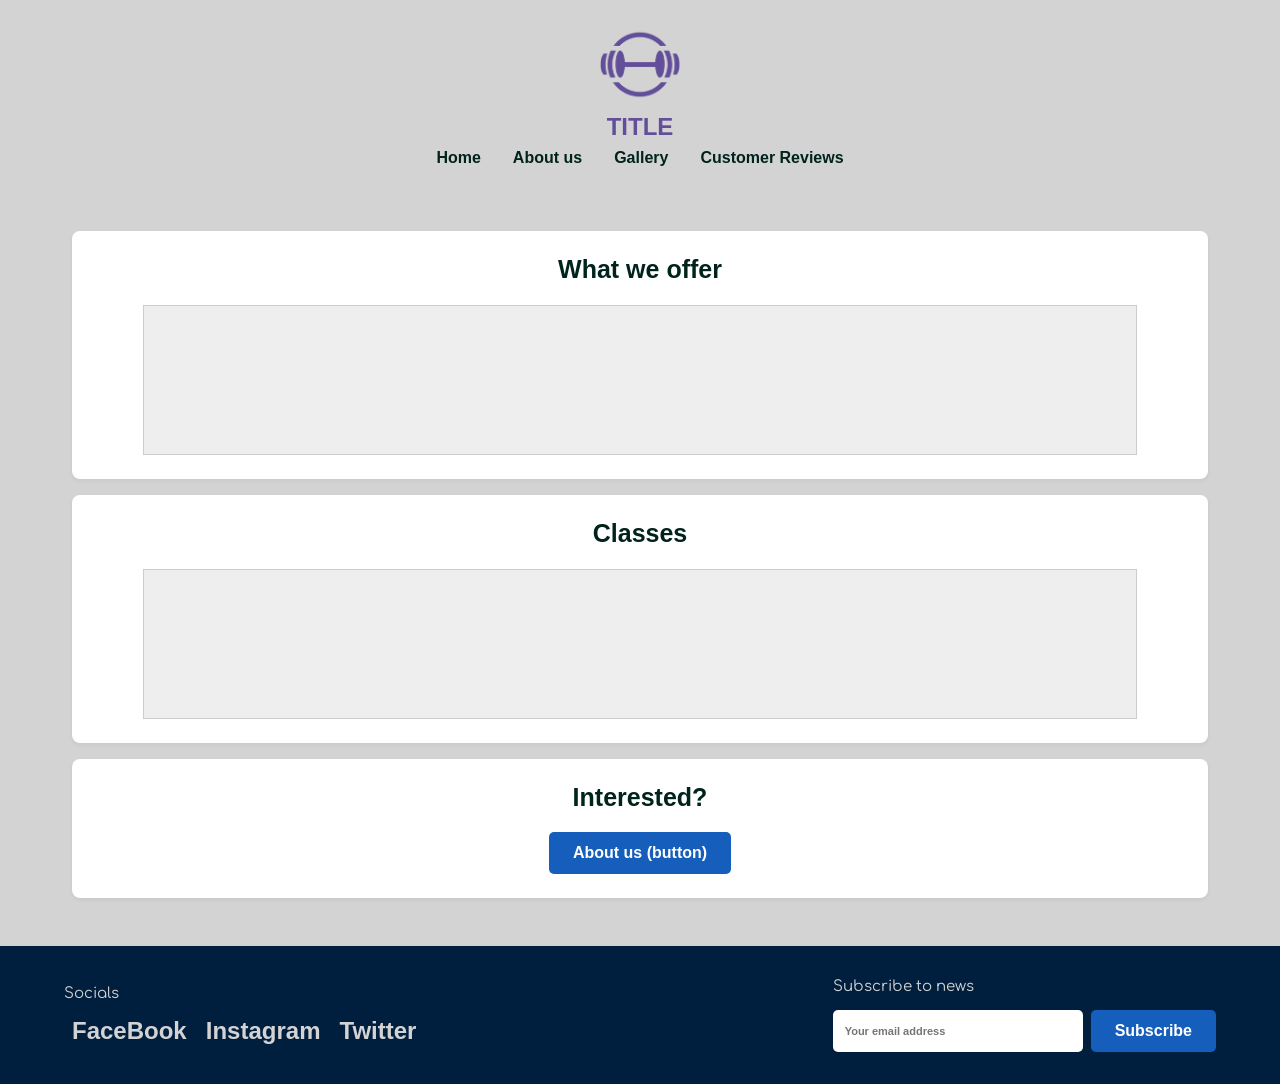
==== index.html @ 9955fe73 "-- My First Save --" ====
<!DOCTYPE html>
<html lang="en">

<head>
  <meta charset="UTF-8">
  <meta name="viewport" content="width=device-width, initial-scale=1.0">
  <title>Home Page</title>
  <meta name="description" content="Want to get fit? We have the best gyms in the United States. We have tons of machines to choose from to hit every single muscle group you could think of. Cardio? we got you here. A wide selection of classes to get in fit as well!">
  <link rel="icon" href="images/Logo.png" type="image/x-icon">
  <link rel="stylesheet" href="styles.css">
</head>

<body>
  <header>
    <div class="logo">
      <img src="images/Logo.png" alt="Logo">
    </div>
    <h1>TITLE</h1>
    
    <button class="mobile-nav-toggle" aria-controls="primary-navigation" aria-expanded="false">
      <span class="sr-only">Menu</span>
      <i class="fas fa-bars" aria-hidden="true"></i>
    </button>

    <nav>
      <ul id="primary-navigation" class="navigation-links desktop-nav">
        <li><a href="index.html">Home</a></li>
        <li><a href="about.html">About us</a></li>
        <li><a href="gallery.html">Gallery</a></li>
        <li><a href="reviews.html">Customer Reviews</a></li>
      </ul>

      <ul class="navigation-links mobile-nav">
        <li><a href="index.html">Home</a></li>
        <li><a href="about.html">About us</a></li>
        <li><a href="gallery.html">Gallery</a></li>
        <li><a href="reviews.html">Customer Reviews</a></li>
      </ul>
    </nav>
  </header>

  <main>
    <section class="offer">
      <h2>What we offer</h2>
      <div class="placeholder-box" style="width: 90%; height: 150px; background: #eee; border: 1px solid #ccc; margin: auto;"></div>
    </section>

    <section class="classes">
      <h2>Classes</h2>
      <div class="placeholder-box" style="width: 90%; height: 150px; background: #eee; border: 1px solid #ccc; margin: auto;"></div>
    </section>

    <section class="interested">
      <h2>Interested?</h2>
      <button type="button">About us (button)</button>
    </section>
  </main>

  <footer>
    <div class="socials">
      <h3>Socials</h3>
      <a href="#" aria-label="Facebook">FaceBook</a>
      <a href="#" aria-label="Instagram">Instagram</a>
      <a href="#" aria-label="Twitter">Twitter</a>
    </div>
    
    <div class="subscribe">
      <h3>Subscribe to news</h3>
      <form class="subscribe-form">
        <label for="email_subscribe" class="sr-only">Email:</label>
        <input type="email" id="email_subscribe" name="email" placeholder="Your email address">
        <button type="submit">Subscribe</button>
      </form>
    </div>
  </footer>

</body>
</html>
---- styles.css ----
/* --------------------
  Global Styles & Mobile-First Defaults
  (This is the base for your mobile layout)
  --------------------
*/

/* Import Google Font */
@import url('https://fonts.googleapis.com/css2?family=Comfortaa&display=swap');

/* Basic setup */
:root {
  /* Updated Color Palette */
  --bg-color: #D3D3D3;          /* Wellness Gray */
  --text-color: #00231C;       /* Detritus Green */
  --title-color: #634E99;       /* Pilates Purple */
  --button-bg: #155EBC;        /* Box Jump Blue */
  --footer-bg: #001F3F;         /* Nourish Navy */
  --footer-text: #D3D3D3;       /* Wellness Gray */
  
  --secondary-color: #ccc;     /* Kept for borders */
  --header-bg: #fff;           /* Kept for header/section contrast */
  --button-text: #fff;         /* Kept for button text */
}

body {
  /* Typography: Body (Calibri Normal 16px) */
  font-family: 'Calibri', 'Trebuchet MS', Arial, sans-serif;
  font-size: 16px;
  font-weight: normal;
  
  margin: 0;
  padding: 0;
  
  /* Color: Background and Text */
  background-color: var(--bg-color);
  color: var(--text-color);
}

/* Set all elements to have intuitive box-sizing */
*,
*::before,
*::after {
  box-sizing: border-box;
}

/* --- Typography --- */
h1, h2, h3, h4, h5, h6 {
  margin-top: 0;
}

/* Typography: Title Large (Arial Bold 30px) */
h1 {
  font-family: Arial, sans-serif;
  font-weight: bold;
  font-size: 30px;
}

/* Typography: Title (Arial Bold 25px) */
h2 {
  font-family: Arial, sans-serif;
  font-weight: bold;
  font-size: 25px;
}

/* Typography: Subtitle (Comfortaa Normal 15px) */
h3 {
  font-family: 'Comfortaa', 'Calibri', sans-serif;
  font-weight: normal;
  font-size: 15px;
}

/* Typography: Body Strong (Calibri Bold 16px) */
h4 {
  font-family: 'Calibri', 'Trebuchet MS', Arial, sans-serif;
  font-weight: bold;
  font-size: 16px;
}


img {
  max-width: 100%;
  height: auto;
  display: block;
}

/* Screen Reader Only Class */
.sr-only {
  position: absolute;
  width: 1px;
  height: 1px;
  padding: 0;
  margin: -1px;
  overflow: hidden;
  clip: rect(0, 0, 0, 0);
  white-space: nowrap;
  border: 0;
}

/* --------------------
  Header & Navigation (Mobile)
  --------------------
*/
header {
  /* UPDATED: Changed from horizontal flex to vertical flex column */
  display: flex;
  flex-direction: column;
  align-items: center;
  padding: 1.5rem 1rem;
  position: relative; /* For mobile nav positioning */
}

.logo img {
  width: 80px;
  height: auto;
  margin-bottom: 0.5rem;
}

h1 {
  margin-bottom: 1rem;
}

/* Color: Title */
header h1 {
  font-size: 1.5rem;
  margin: 0;
  color: var(--title-color); /* Applied Pilates Purple */
}

/* Mobile Hamburger Button */
.mobile-nav-toggle {
  display: block; 
  background: transparent;
  border: 0;
  font-size: 1.5rem;
  cursor: pointer;
  color: var(--text-color); /* Applied Detritus Green */
}

/* Navigation Lists */
nav {
  width: 100%; 
  text-align: center;
}

.navigation-links {
  list-style: none;
  padding: 0;
  margin: 0;
}

.navigation-links li {
  border-bottom: 1px solid var(--secondary-color);
}

.navigation-links li:last-child {
  border-bottom: none;
}

.navigation-links a {
  display: block;
  padding: 1rem;
  text-decoration: none;
  color: var(--text-color); /* Applied Detritus Green */
  font-weight: bold;
  /* Typography: Matches "Body Strong" */
  font-family: 'Calibri', 'Trebuchet MS', Arial, sans-serif;
  font-size: 16px; 
}

.navigation-links a:hover {
  background-color: var(--bg-color); /* Use gray background on hover */
}

/* HIDE the navigations by default */
.desktop-nav {
  display: none; 
}

.mobile-nav {
  display: none; 
}

.mobile-nav[data-visible="true"] {
  display: block;
}


/* --------------------
  Main Content & Sections (Mobile)
  --------------------
*/
main {
  padding: 1rem;
  text-align: center;
}

/* Spacing for all main sections */
main section {
  background-color: #fff; /* Keep sections white for contrast */
  padding: 1.5rem 1rem;
  margin-bottom: 1rem;
  border-radius: 8px;
  box-shadow: 0 2px 4px rgba(0,0,0,0.05);
}

/* General button styling */
button,
.button {
  display: inline-block;
  padding: 0.75rem 1.5rem;
  background-color: var(--button-bg); /* Applied Box Jump Blue */
  color: var(--button-text);
  border: none;
  border-radius: 5px;
  text-decoration: none;
  cursor: pointer;
  text-align: center;
  /* Typography: Body (Calibri Normal 16px) */
  font-family: 'Calibri', 'Trebuchet MS', Arial, sans-serif;
  font-size: 16px;
  font-weight: bold; /* Make buttons bold */
}

button:hover,
.button:hover {
  opacity: 0.85;
}

/* --------------------
  Footer (Mobile)
  --------------------
*/
footer {
  background-color: var(--footer-bg); /* Applied Nourish Navy */
  color: var(--footer-text); /* Applied Wellness Gray */
  padding: 2rem 1rem;
  text-align: center;
  
  /* Typography: Captions (Arial Bold 11px) */
  font-family: Arial, sans-serif;
  font-weight: bold;
  font-size: 11px;
}

.socials {
  margin-bottom: 2rem;
}

.socials a {
  color: var(--footer-text); /* Applied Wellness Gray */
  text-decoration: none;
  font-size: 1.5rem;
  margin: 0 0.5rem;
}

.subscribe-form {
  display: flex;
  flex-direction: column;
}

.subscribe-form input {
  width: 100%;
  padding: 0.75rem;
  border: none;
  border-radius: 5px;
  margin-bottom: 0.5rem;
  /* Typography: Captions (Arial Bold 11px) */
  font-family: Arial, sans-serif;
  font-weight: bold;
  font-size: 11px;
}

/* --------------------
  Page-Specific Styles (Mobile)
  --------------------
*/

/* --- About Us Page --- */
.contact-form-section {
  text-align: left;
}

.form-group {
  margin-bottom: 1rem;
}

.form-group label {
  display: block;
  margin-bottom: 0.25rem;
  /* Typography: Body Strong (Calibri Bold 16px) */
  font-family: 'Calibri', 'Trebuchet MS', Arial, sans-serif;
  font-weight: bold;
  font-size: 16px;
}

.form-group input,
.form-group textarea {
  width: 100%;
  padding: 0.75rem;
  border: 1px solid var(--secondary-color);
  border-radius: 5px;
  /* Typography: Body (Calibri Normal 16px) */
  font-family: 'Calibri', 'Trebuchet MS', Arial, sans-serif;
  font-size: 16px;
}

.submit-form-btn {
  width: 100%;
}

/* --- Gallery Page --- */
.gallery-header {
  display: flex;
  justify-content: space-between;
  align-items: center;
  margin-bottom: 1rem;
}

.gallery-nav ul {
  list-style: none;
  padding: 0;
  margin: 0 0 1rem 0;
  display: flex;
  justify-content: center;
  gap: 1rem;
}

.gallery-section {
  text-align: left;
}

.gallery-grid {
  display: flex; 
  flex-direction: column;
  gap: 1.5rem;
}

.gallery-item {
  border: 1px solid var(--secondary-color);
  border-radius: 8px;
  overflow: hidden; 
  box-shadow: 0 2px 4px rgba(0,0,0,0.05);
  background: #fff;
}

.gallery-item img {
  width: 100%;
  height: auto;
}

.gallery-item p {
  padding: 0 1rem;
}

.gallery-item button {
  margin: 0 1rem 1rem 1rem;
}

/* --- Reviews Page --- */
.reviews-list {
  text-align: left;
}

.review {
  background-color: #fff; /* White background for contrast */
  border: 1px solid var(--secondary-color);
  padding: 1rem;
  margin-bottom: 1rem;
  border-radius: 8px;
}

.review h4 {
  margin-bottom: 0.5rem;
  /* Typography: Body Strong (Calibri Bold 16px) */
  font-family: 'Calibri', 'Trebuchet MS', Arial, sans-serif;
  font-weight: bold;
  font-size: 16px;
}

.review-body {
  font-style: italic;
  margin: 0;
}


/* ====================
  Desktop Styles
  (Using a media query for screens >= 768px wide)
  ====================
*/
@media (min-width: 768px) {
  
  /* --------------------
    Header & Navigation (Desktop)
    --------------------
  */
  header {
    flex-wrap: nowrap; 
  }

  .mobile-nav-toggle {
    display: none; 
  }

  nav {
    width: auto; 
  }

  .desktop-nav {
    display: flex; 
    gap: 1rem;
  }
  
  .desktop-nav li {
    border-bottom: none; 
  }

  .desktop-nav a {
    padding: 0.5rem;
  }
  
  .desktop-nav a:hover {
    background-color: transparent;
    color: var(--button-bg); /* Hover color to Box Jump Blue */
  }

  .mobile-nav {
    display: none !important; 
  }
  
  /* --------------------
    Main Content (Desktop)
    --------------------
  */
  main {
    padding: 2rem;
    max-width: 1200px;
    margin: 0 auto;
  }

  /* --------------------
    Footer (Desktop)
    --------------------
  */
  footer {
    text-align: left;
    display: flex;
    justify-content: space-between;
    align-items: center;
    padding: 2rem 4rem;
  }

  .socials {
    margin-bottom: 0;
  }

  .subscribe-form {
    flex-direction: row; 
    gap: 0.5rem;
  }

  .subscribe-form input {
    width: 250px;
    margin-bottom: 0;
  }

  /* --------------------
    Page-Specific Styles (Desktop)
    --------------------
  */
  
  /* --- Home Page --- */
  .home-sections {
    display: grid;
    grid-template-columns: 1fr 1fr;
    gap: 2rem;
  }
  
  .interested {
    grid-column: 1 / -1; 
    text-align: center;
  }

  /* --- About Page --- */
  .about-us-layout {
    display: grid;
    grid-template-columns: 1fr 1fr;
    gap: 2rem;
    text-align: left;
  }

  .contact-form-section {
    grid-column: 2 / 3;
    grid-row: 1 / 2;
  }

  .about-us {
    grid-column: 1 / 2;
    grid-row: 1 / 2;
  }

  /* --- Gallery Page --- */
  .gallery-grid {
    display: grid;
    grid-template-columns: repeat(3, 1fr);
    gap: 1.5rem;
  }

  /* --- Reviews Page --- */
  .reviews-list {
    display: grid;
    grid-template-columns: 1fr 1fr;
    gap: 1.5rem;
  }
  
} /* End of media query */
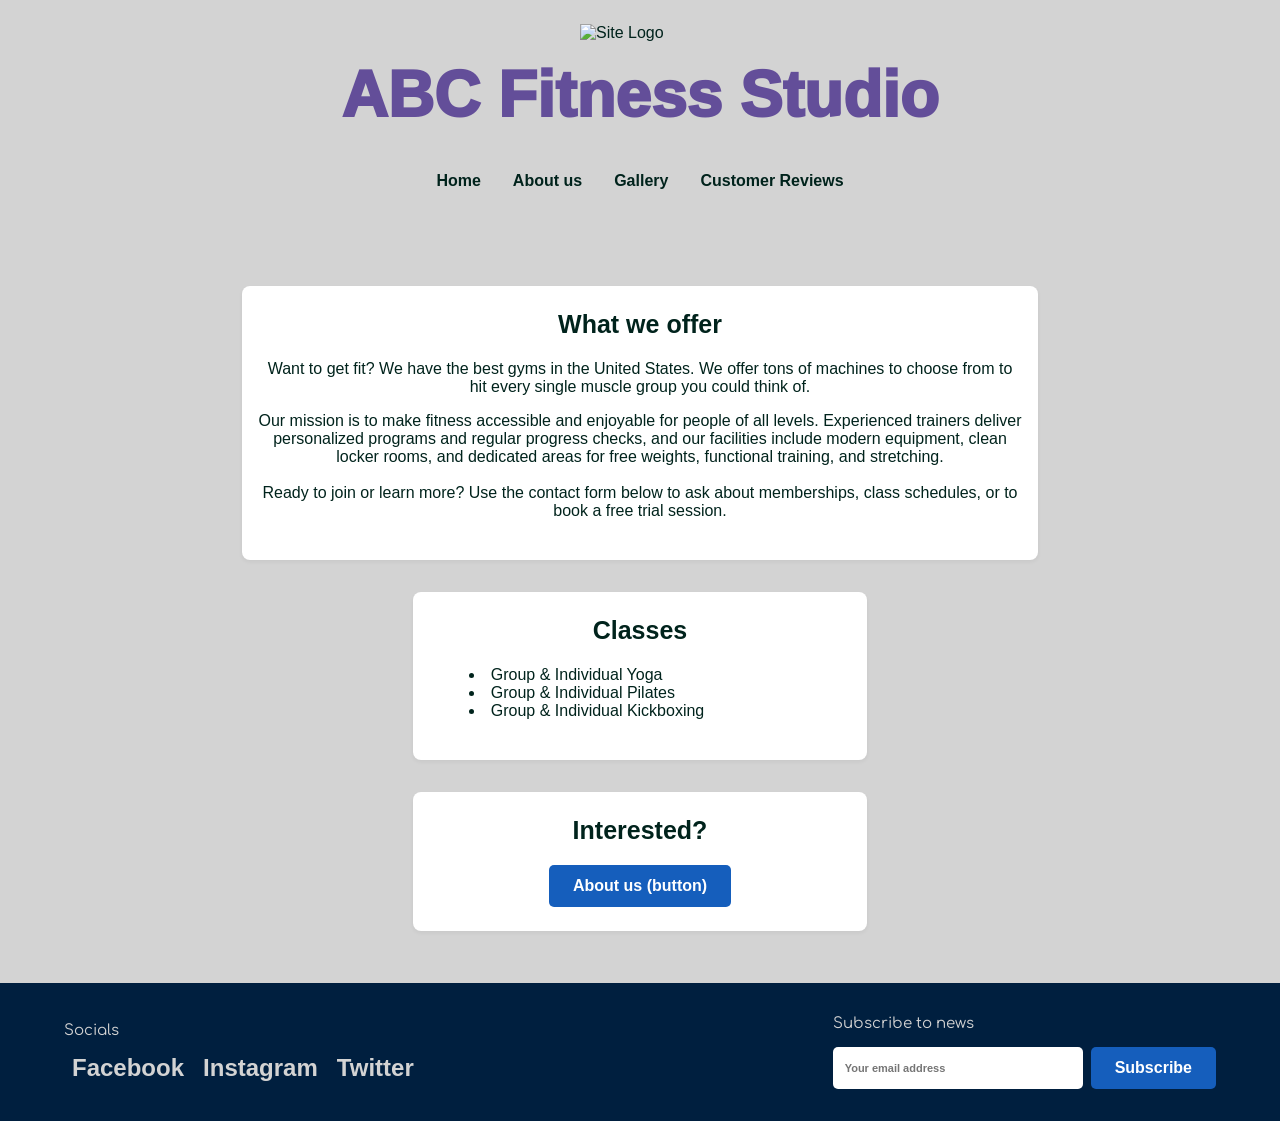
==== commit f2b4326e: "almost done with HTML and css files" ====
--- a/index.html
+++ b/index.html
@@ -4,33 +4,32 @@
 <head>
   <meta charset="UTF-8">
   <meta name="viewport" content="width=device-width, initial-scale=1.0">
-  <title>Home Page</title>
-  <meta name="description" content="Want to get fit? We have the best gyms in the United States. We have tons of machines to choose from to hit every single muscle group you could think of. Cardio? we got you here. A wide selection of classes to get in fit as well!">
-  <link rel="icon" href="images/Logo.png" type="image/x-icon">
+  <title>Home | ABC Fitness Studio</title>
+
+  <link rel="stylesheet" href="https://cdnjs.cloudflare.com/ajax/libs/font-awesome/6.0.0-beta3/css/all.min.css">
   <link rel="stylesheet" href="styles.css">
 </head>
 
 <body>
   <header>
     <div class="logo">
-      <img src="images/Logo.png" alt="Logo">
+      <img src="images/logo.png" alt="Site Logo">
     </div>
-    <h1>TITLE</h1>
+    <h1>ABC Fitness Studio</h1>
     
-    <button class="mobile-nav-toggle" aria-controls="primary-navigation" aria-expanded="false">
-      <span class="sr-only">Menu</span>
+    <button class="mobile-nav-toggle" aria-controls="mobile-navigation" aria-expanded="false">
+      <span class="screen-reader">Menu</span>
       <i class="fas fa-bars" aria-hidden="true"></i>
     </button>
-
+    
     <nav>
-      <ul id="primary-navigation" class="navigation-links desktop-nav">
+      <ul class="navigation-links desktop-nav">
         <li><a href="index.html">Home</a></li>
         <li><a href="about.html">About us</a></li>
         <li><a href="gallery.html">Gallery</a></li>
         <li><a href="reviews.html">Customer Reviews</a></li>
       </ul>
-
-      <ul class="navigation-links mobile-nav">
+      <ul id="mobile-navigation" class="navigation-links mobile-nav">
         <li><a href="index.html">Home</a></li>
         <li><a href="about.html">About us</a></li>
         <li><a href="gallery.html">Gallery</a></li>
@@ -42,12 +41,28 @@
   <main>
     <section class="offer">
       <h2>What we offer</h2>
-      <div class="placeholder-box" style="width: 90%; height: 150px; background: #eee; border: 1px solid #ccc; margin: auto;"></div>
+      <div class="index-box">
+        <p class="about-us-content">
+          Want to get fit? We have the best gyms in the United States. We offer tons of machines to choose from to hit every single muscle group you could think of. 
+        </p>
+        <p class="about-us-content">
+          Our mission is to make fitness accessible and enjoyable for people of all levels. Experienced trainers deliver personalized programs and regular progress checks, and our facilities include modern equipment, clean locker rooms, and dedicated areas for free weights, functional training, and stretching.
+          <br>
+          <br>
+          Ready to join or learn more? Use the contact form below to ask about memberships, class schedules, or to book a free trial session.
+      </p>
+      </div>
     </section>
 
     <section class="classes">
       <h2>Classes</h2>
-      <div class="placeholder-box" style="width: 90%; height: 150px; background: #eee; border: 1px solid #ccc; margin: auto;"></div>
+      <div class="index-box">
+        <ul id="about-us-list">
+          <li>Group & Individual Yoga</li>
+          <li>Group & Individual Pilates</li>
+          <li>Group & Individual Kickboxing</li>
+        </ul>
+      </div>
     </section>
 
     <section class="interested">
@@ -59,11 +74,10 @@
   <footer>
     <div class="socials">
       <h3>Socials</h3>
-      <a href="#" aria-label="Facebook">FaceBook</a>
+      <a href="#" aria-label="Facebook">Facebook</a>
       <a href="#" aria-label="Instagram">Instagram</a>
       <a href="#" aria-label="Twitter">Twitter</a>
     </div>
-    
     <div class="subscribe">
       <h3>Subscribe to news</h3>
       <form class="subscribe-form">
@@ -73,7 +87,6 @@
       </form>
     </div>
   </footer>
-
 </body>
 </html>
 
--- a/styles.css
+++ b/styles.css
@@ -1,15 +1,9 @@
-/* --------------------
-  Global Styles & Mobile-First Defaults
-  (This is the base for your mobile layout)
-  --------------------
-*/
 
 /* Import Google Font */
 @import url('https://fonts.googleapis.com/css2?family=Comfortaa&display=swap');
 
-/* Basic setup */
 :root {
-  /* Updated Color Palette */
+  /* Color Palette */
   --bg-color: #D3D3D3;          /* Wellness Gray */
   --text-color: #00231C;       /* Detritus Green */
   --title-color: #634E99;       /* Pilates Purple */
@@ -17,59 +11,56 @@
   --footer-bg: #001F3F;         /* Nourish Navy */
   --footer-text: #D3D3D3;       /* Wellness Gray */
   
-  --secondary-color: #ccc;     /* Kept for borders */
-  --header-bg: #fff;           /* Kept for header/section contrast */
-  --button-text: #fff;         /* Kept for button text */
+  --secondary-color: #ccc;     /* borders */
+  --header-bg: #fff;           /* header/section contrast */
+  --button-text: #fff;         /* button text */
 }
 
 body {
-  /* Typography: Body (Calibri Normal 16px) */
+  /* Typography: Calibri Normal 16px (Body) */
   font-family: 'Calibri', 'Trebuchet MS', Arial, sans-serif;
   font-size: 16px;
   font-weight: normal;
   
   margin: 0;
   padding: 0;
-  
-  /* Color: Background and Text */
+
   background-color: var(--bg-color);
   color: var(--text-color);
 }
 
-/* Set all elements to have intuitive box-sizing */
-*,
-*::before,
-*::after {
+/* Box sizing */
+*, *::before, *::after {
   box-sizing: border-box;
 }
 
-/* --- Typography --- */
-h1, h2, h3, h4, h5, h6 {
+/* Typography */
+h1, h2, h3, h4, h5 {
   margin-top: 0;
 }
 
-/* Typography: Title Large (Arial Bold 30px) */
+/* Typography: Arial Bold 30px (Title)*/
 h1 {
   font-family: Arial, sans-serif;
   font-weight: bold;
   font-size: 30px;
 }
 
-/* Typography: Title (Arial Bold 25px) */
+/* Typography: Arial Bold 25px (Title) */
 h2 {
   font-family: Arial, sans-serif;
   font-weight: bold;
   font-size: 25px;
 }
 
-/* Typography: Subtitle (Comfortaa Normal 15px) */
+/* Typography: Comfortaa Normal 15px (Footer, Gallery) */
 h3 {
   font-family: 'Comfortaa', 'Calibri', sans-serif;
   font-weight: normal;
   font-size: 15px;
 }
 
-/* Typography: Body Strong (Calibri Bold 16px) */
+/* Typography: Calibri Bold 16px (Reviews) */
 h4 {
   font-family: 'Calibri', 'Trebuchet MS', Arial, sans-serif;
   font-weight: bold;
@@ -83,47 +74,47 @@
   display: block;
 }
 
-/* Screen Reader Only Class */
-.sr-only {
+/* Screen Reader */
+.screen-reader {
   position: absolute;
   width: 1px;
   height: 1px;
   padding: 0;
-  margin: -1px;
+  margin: 0;
   overflow: hidden;
-  clip: rect(0, 0, 0, 0);
   white-space: nowrap;
-  border: 0;
-}
-
-/* --------------------
+}
+
+/* ------------------
   Header & Navigation (Mobile)
-  --------------------
+  ~~~~~~~~~~~~~~~~~~~
 */
 header {
-  /* UPDATED: Changed from horizontal flex to vertical flex column */
   display: flex;
   flex-direction: column;
   align-items: center;
   padding: 1.5rem 1rem;
-  position: relative; /* For mobile nav positioning */
+  position: relative; 
 }
 
 .logo img {
-  width: 80px;
-  height: auto;
-  margin-bottom: 0.5rem;
+  width: 120px;
+  margin-bottom: 1rem;
 }
 
 h1 {
-  margin-bottom: 1rem;
-}
-
-/* Color: Title */
+  margin-bottom: 2rem;
+}
+
+
 header h1 {
-  font-size: 1.5rem;
-  margin: 0;
-  color: var(--title-color); /* Applied Pilates Purple */
+  font-size: clamp(2rem, 6vw, 4rem);
+  font-weight: 1000;
+  white-space: nowrap;
+  overflow: hidden;
+  text-overflow: ellipsis;
+  margin: 1;
+  color: var(--title-color); /* Pilates Purple */
 }
 
 /* Mobile Hamburger Button */
@@ -133,10 +124,10 @@
   border: 0;
   font-size: 1.5rem;
   cursor: pointer;
-  color: var(--text-color); /* Applied Detritus Green */
-}
-
-/* Navigation Lists */
+  color: var(--text-color); /* Detritus Green */
+}
+
+/* Navigation */
 nav {
   width: 100%; 
   text-align: center;
@@ -160,18 +151,17 @@
   display: block;
   padding: 1rem;
   text-decoration: none;
-  color: var(--text-color); /* Applied Detritus Green */
-  font-weight: bold;
-  /* Typography: Matches "Body Strong" */
+  color: var(--text-color); /* Detritus Green */
+  font-weight: bold;
   font-family: 'Calibri', 'Trebuchet MS', Arial, sans-serif;
   font-size: 16px; 
 }
 
 .navigation-links a:hover {
-  background-color: var(--bg-color); /* Use gray background on hover */
-}
-
-/* HIDE the navigations by default */
+  background-color: var(--bg-color); 
+}
+
+/* Hide nav by default */
 .desktop-nav {
   display: none; 
 }
@@ -185,9 +175,9 @@
 }
 
 
-/* --------------------
-  Main Content & Sections (Mobile)
-  --------------------
+/* ------------------
+  Main & Sections (Mobile)
+  ~~~~~~~~~~~~~~~~~~~
 */
 main {
   padding: 1rem;
@@ -196,7 +186,7 @@
 
 /* Spacing for all main sections */
 main section {
-  background-color: #fff; /* Keep sections white for contrast */
+  background-color: #fff; 
   padding: 1.5rem 1rem;
   margin-bottom: 1rem;
   border-radius: 8px;
@@ -204,21 +194,19 @@
 }
 
 /* General button styling */
-button,
-.button {
+button, .button {
   display: inline-block;
   padding: 0.75rem 1.5rem;
-  background-color: var(--button-bg); /* Applied Box Jump Blue */
+  background-color: var(--button-bg); /* Box Jump Blue */
   color: var(--button-text);
   border: none;
   border-radius: 5px;
   text-decoration: none;
   cursor: pointer;
-  text-align: center;
-  /* Typography: Body (Calibri Normal 16px) */
+  text-align: center; /* Calibri Normal 16px */
   font-family: 'Calibri', 'Trebuchet MS', Arial, sans-serif;
   font-size: 16px;
-  font-weight: bold; /* Make buttons bold */
+  font-weight: bold; 
 }
 
 button:hover,
@@ -226,17 +214,17 @@
   opacity: 0.85;
 }
 
-/* --------------------
+/* ------------------
   Footer (Mobile)
-  --------------------
+  ~~~~~~~~~~~~~~~~~~~
 */
 footer {
-  background-color: var(--footer-bg); /* Applied Nourish Navy */
-  color: var(--footer-text); /* Applied Wellness Gray */
+  background-color: var(--footer-bg); /* Nourish Navy */
+  color: var(--footer-text); /* Wellness Gray */
   padding: 2rem 1rem;
   text-align: center;
   
-  /* Typography: Captions (Arial Bold 11px) */
+  /* Typography: Arial Bold 11px (caption) */
   font-family: Arial, sans-serif;
   font-weight: bold;
   font-size: 11px;
@@ -247,7 +235,7 @@
 }
 
 .socials a {
-  color: var(--footer-text); /* Applied Wellness Gray */
+  color: var(--footer-text); /* Wellness Gray */
   text-decoration: none;
   font-size: 1.5rem;
   margin: 0 0.5rem;
@@ -264,65 +252,106 @@
   border: none;
   border-radius: 5px;
   margin-bottom: 0.5rem;
-  /* Typography: Captions (Arial Bold 11px) */
+  /* Typography Arial Bold 11px */
   font-family: Arial, sans-serif;
   font-weight: bold;
   font-size: 11px;
 }
 
-/* --------------------
+/* ------------------
   Page-Specific Styles (Mobile)
-  --------------------
+  ~~~~~~~~~~~~~~~~~~~
 */
+/* --- Home Page --- */
+
+.offer {
+  width: 90%;
+  margin: 2rem auto;
+}
+
+.classes {
+  width: 70%;
+  margin: 2rem auto;
+}
+
+.classes li {
+  text-align: left;
+}
+
+.interested {
+  width: 70%;
+  margin: 20px auto;
+  text-align: center;
+}
 
 /* --- About Us Page --- */
+#about-us-list {
+  list-style-position: inside;
+}
+
 .contact-form-section {
   text-align: left;
 }
 
-.form-group {
+.form-section {
   margin-bottom: 1rem;
 }
 
-.form-group label {
+.form-section label {
   display: block;
   margin-bottom: 0.25rem;
-  /* Typography: Body Strong (Calibri Bold 16px) */
+  /* Typography: Calibri Bold 16px */
   font-family: 'Calibri', 'Trebuchet MS', Arial, sans-serif;
   font-weight: bold;
   font-size: 16px;
 }
 
-.form-group input,
-.form-group textarea {
+.form-section input,
+.form-section textarea {
   width: 100%;
   padding: 0.75rem;
   border: 1px solid var(--secondary-color);
   border-radius: 5px;
-  /* Typography: Body (Calibri Normal 16px) */
+  /* Typography: Calibri Normal 16px */
   font-family: 'Calibri', 'Trebuchet MS', Arial, sans-serif;
   font-size: 16px;
 }
 
 .submit-form-btn {
   width: 100%;
+  margin-top: 1rem;
 }
 
 /* --- Gallery Page --- */
 .gallery-header {
+  width: 40%;
+  margin: 2rem auto;
   display: flex;
-  justify-content: space-between;
+  flex-direction: column;
+  justify-content: center;
   align-items: center;
   margin-bottom: 1rem;
 }
+
 
 .gallery-nav ul {
   list-style: none;
   padding: 0;
-  margin: 0 0 1rem 0;
+  margin: 0 0 0 0 auto;
   display: flex;
   justify-content: center;
   gap: 1rem;
+}
+
+.gallery-nav a {
+  display: block;
+  padding: 1rem;
+  text-decoration: none;
+  color: var(--text-color); /* Applied Detritus Green */
+  font-weight: bold;
+  /* Typography: Matches "Body Strong" */
+  font-family: 'Calibri', 'Trebuchet MS', Arial, sans-serif;
+  font-size: 16px; 
 }
 
 .gallery-section {
@@ -421,7 +450,7 @@
   
   .desktop-nav a:hover {
     background-color: transparent;
-    color: var(--button-bg); /* Hover color to Box Jump Blue */
+    color: var(--button-bg); 
   }
 
   .mobile-nav {
@@ -470,19 +499,25 @@
   */
   
   /* --- Home Page --- */
-  .home-sections {
-    display: grid;
-    grid-template-columns: 1fr 1fr;
-    gap: 2rem;
-  }
-  
+
+  .offer {
+  width: 70%;
+  margin: 2rem auto;
+  }
+
+  .classes {
+  width: 40%;
+  margin: 2rem auto;
+  }
+
   .interested {
-    grid-column: 1 / -1; 
+    width: 40%;
+    margin: 20px auto;
     text-align: center;
   }
 
   /* --- About Page --- */
-  .about-us-layout {
+  .about-us- {
     display: grid;
     grid-template-columns: 1fr 1fr;
     gap: 2rem;
@@ -506,6 +541,10 @@
     gap: 1.5rem;
   }
 
+  .gallery-nav {
+    display: none
+  }
+
   /* --- Reviews Page --- */
   .reviews-list {
     display: grid;
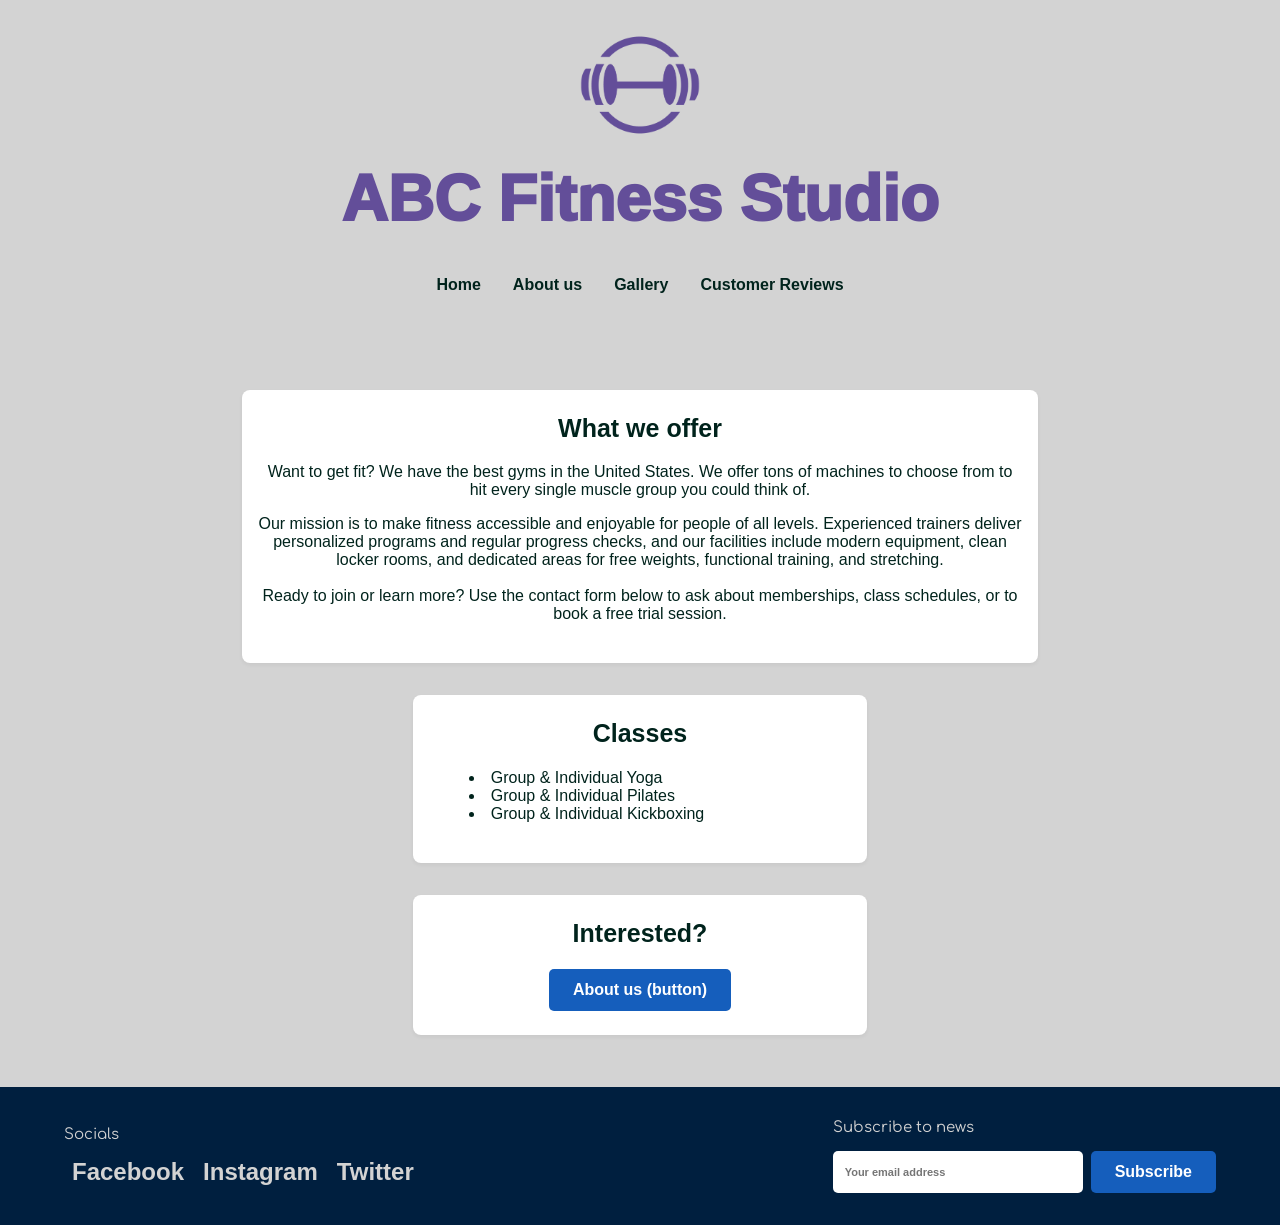
==== commit 73a220bf: "Fix logo image filename case sensitivity" ====
--- a/index.html
+++ b/index.html
@@ -13,7 +13,7 @@
 <body>
   <header>
     <div class="logo">
-      <img src="images/logo.png" alt="Site Logo">
+      <img src="images/Logo.png" alt="Site Logo">
     </div>
     <h1>ABC Fitness Studio</h1>
     
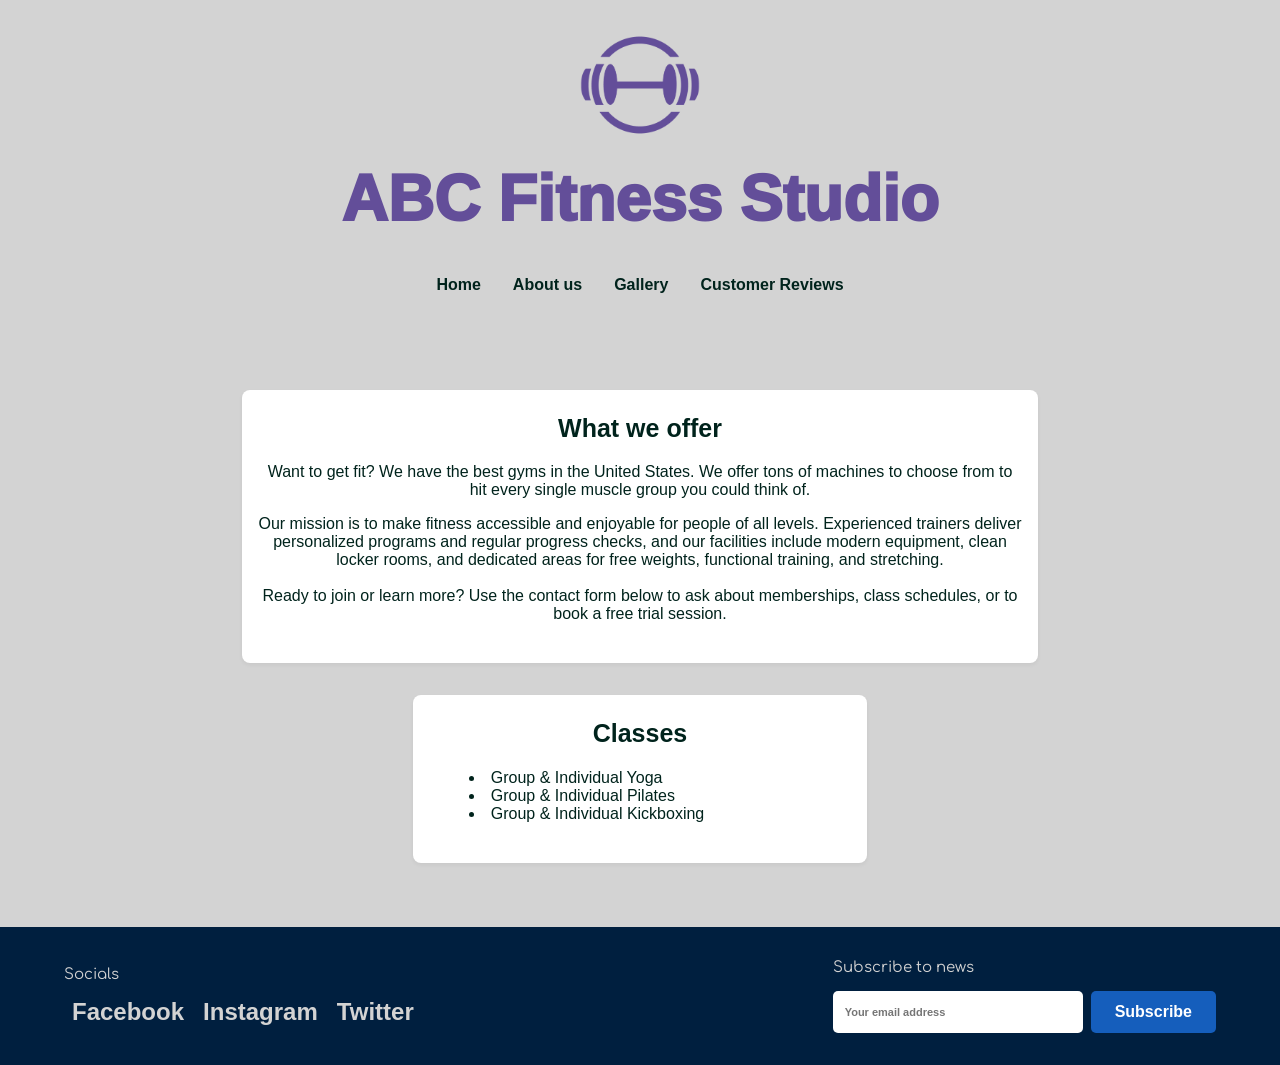
==== commit 45b5954a: "Remove 'Interested?' section from index.html Removed the 'Interested?' section and its button from t" ====
--- a/index.html
+++ b/index.html
@@ -64,11 +64,7 @@
         </ul>
       </div>
     </section>
-
-    <section class="interested">
-      <h2>Interested?</h2>
-      <button type="button">About us (button)</button>
-    </section>
+    
   </main>
 
   <footer>
@@ -87,6 +83,7 @@
       </form>
     </div>
   </footer>
+<script src="script.js"></script>
 </body>
 </html>
 
